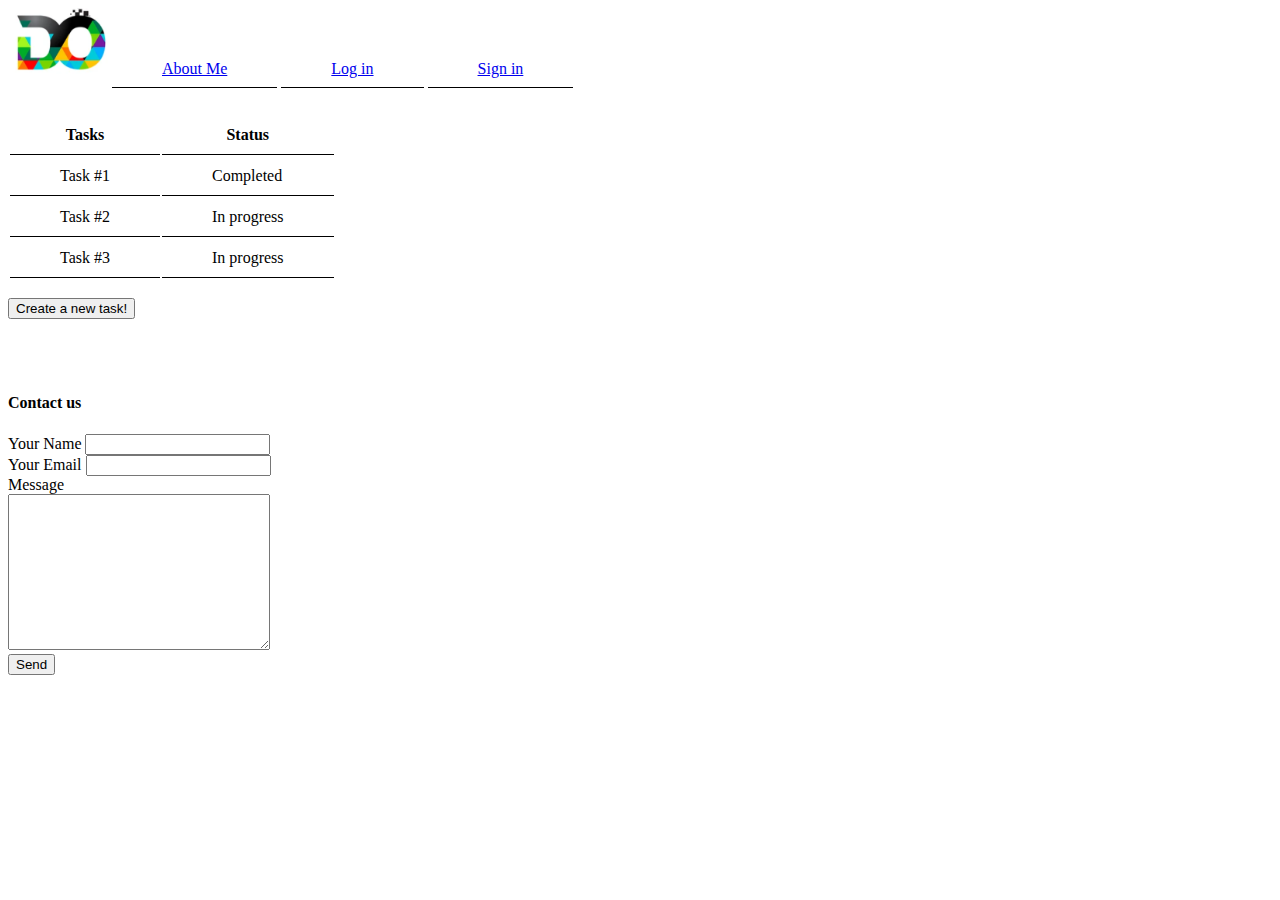
==== index.html @ 444b8e8a "HtmlCommit" ====
<!DOCTYPE html>
<html lang="en">
<head>
    <meta charset="UTF-8">
    <meta http-equiv="X-UA-Compatible" content="IE=edge">
    <meta name="viewport" content="width=device-width, initial-scale=1.0">
    <title>ToDo</title>

     <style>
        td, th, a{
            padding: 10px 50px;
            border-bottom: 1px solid black;
        }
        img{
            width: 100px;
        }
    </style>
</head>
<body>
    <header>
        <nav>
            <img src="images/logo.png" alt="">
            <a href="about.html">About Me</a>
            <a href="#">Log in</a>
            <a href="#">Sign in</a>
        </nav>
    </header>
    
    <br>
    <br>
    <main>
        <table>
            <thead>
                <tr>
                    <th>Tasks</th>
                    <th>Status</th>
                </tr>
            </thead>
            <tbody>
                <tr>
                    <td>Task #1</td>
                    <td>Completed</td>
                </tr>
                <tr>
                    <td>Task #2</td>
                    <td>In progress</td>
                </tr>
                <tr>
                    <td>Task #3</td>
                    <td>In progress</td>
                </tr>
            </tbody>
        </table>

        <br>
        <button>Create a new task!</button>

        
    </main>
    <br>
    <br>
    <footer>
        <br>
        <h4>Contact us</h4>
        <form>
            <label>Your Name</label>
            <input type="text">
            <br>
            <label>Your Email</label>
            <input type="text">
            <br>
            <label>Message</label>
            <br>
            <textarea cols="30" rows="10"></textarea>
            <br>
            <input type="submit" value="Send">
        </form>
    </footer>
</body>
</html>
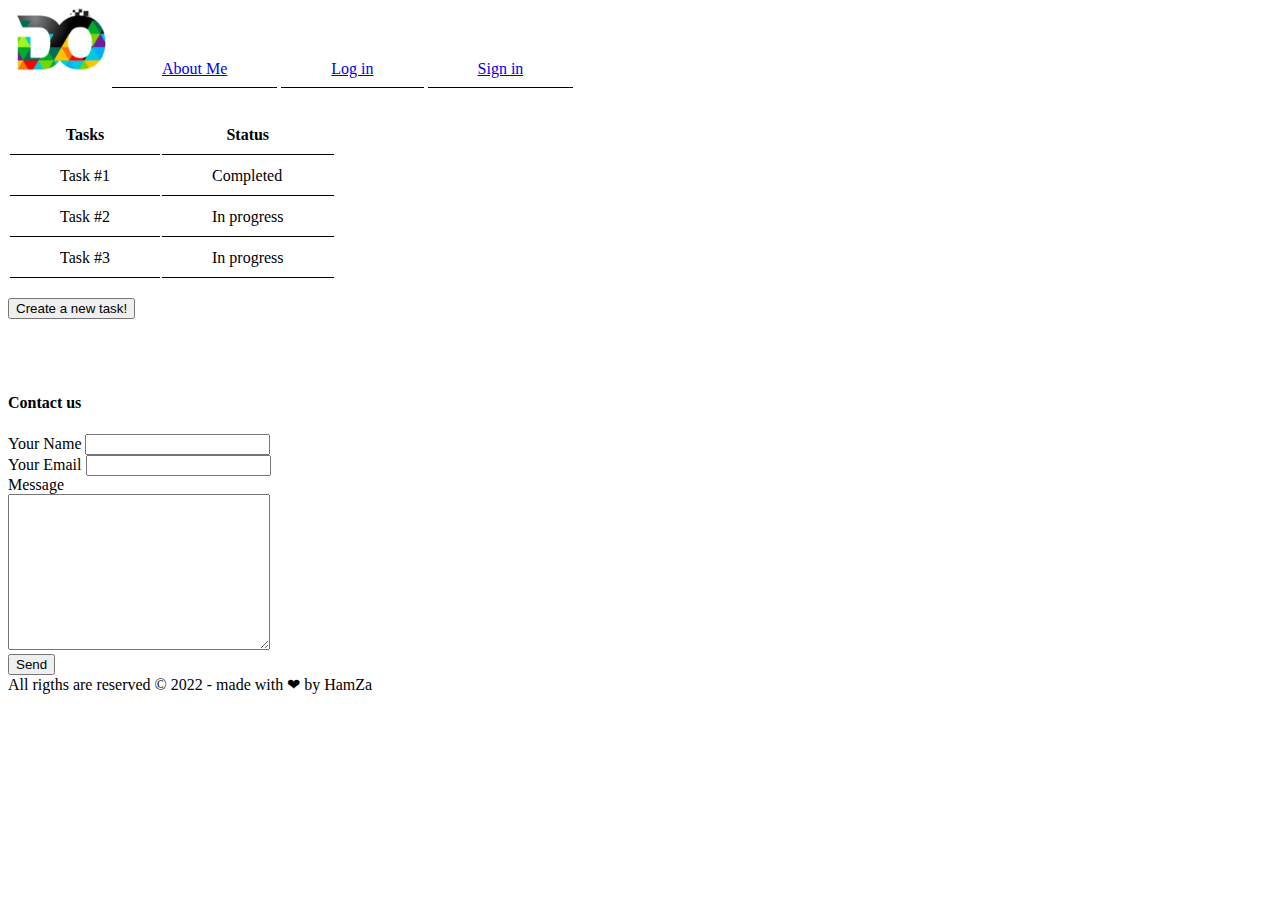
==== commit 583a13be: "Fixing" ====
--- a/index.html
+++ b/index.html
@@ -20,7 +20,7 @@
     <header>
         <nav>
             <img src="images/logo.png" alt="">
-            <a href="about.html">About Me</a>
+            <a href="About.html">About Me</a>
             <a href="#">Log in</a>
             <a href="#">Sign in</a>
         </nav>
@@ -75,6 +75,7 @@
             <br>
             <input type="submit" value="Send">
         </form>
+        <span>All rigths are reserved &copy; 2022 - made with ❤ by HamZa</span>
     </footer>
 </body>
 </html>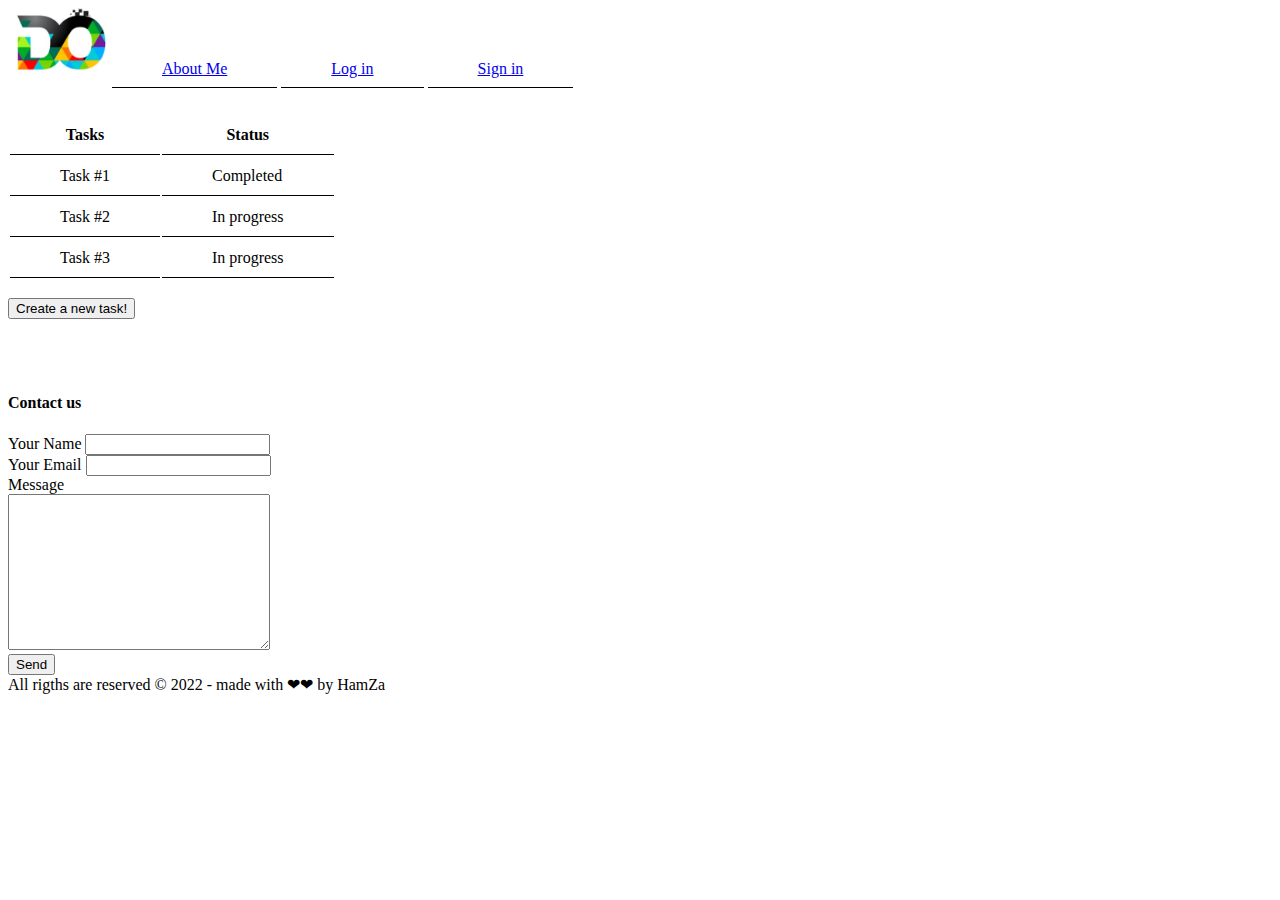
==== commit aad68db7: "AddCopyRights" ====
--- a/index.html
+++ b/index.html
@@ -75,7 +75,7 @@
             <br>
             <input type="submit" value="Send">
         </form>
-        <span>All rigths are reserved &copy; 2022 - made with ❤ by HamZa</span>
+        <span>All rigths are reserved &copy; 2022 - made with ❤❤ by HamZa</span>
     </footer>
 </body>
 </html>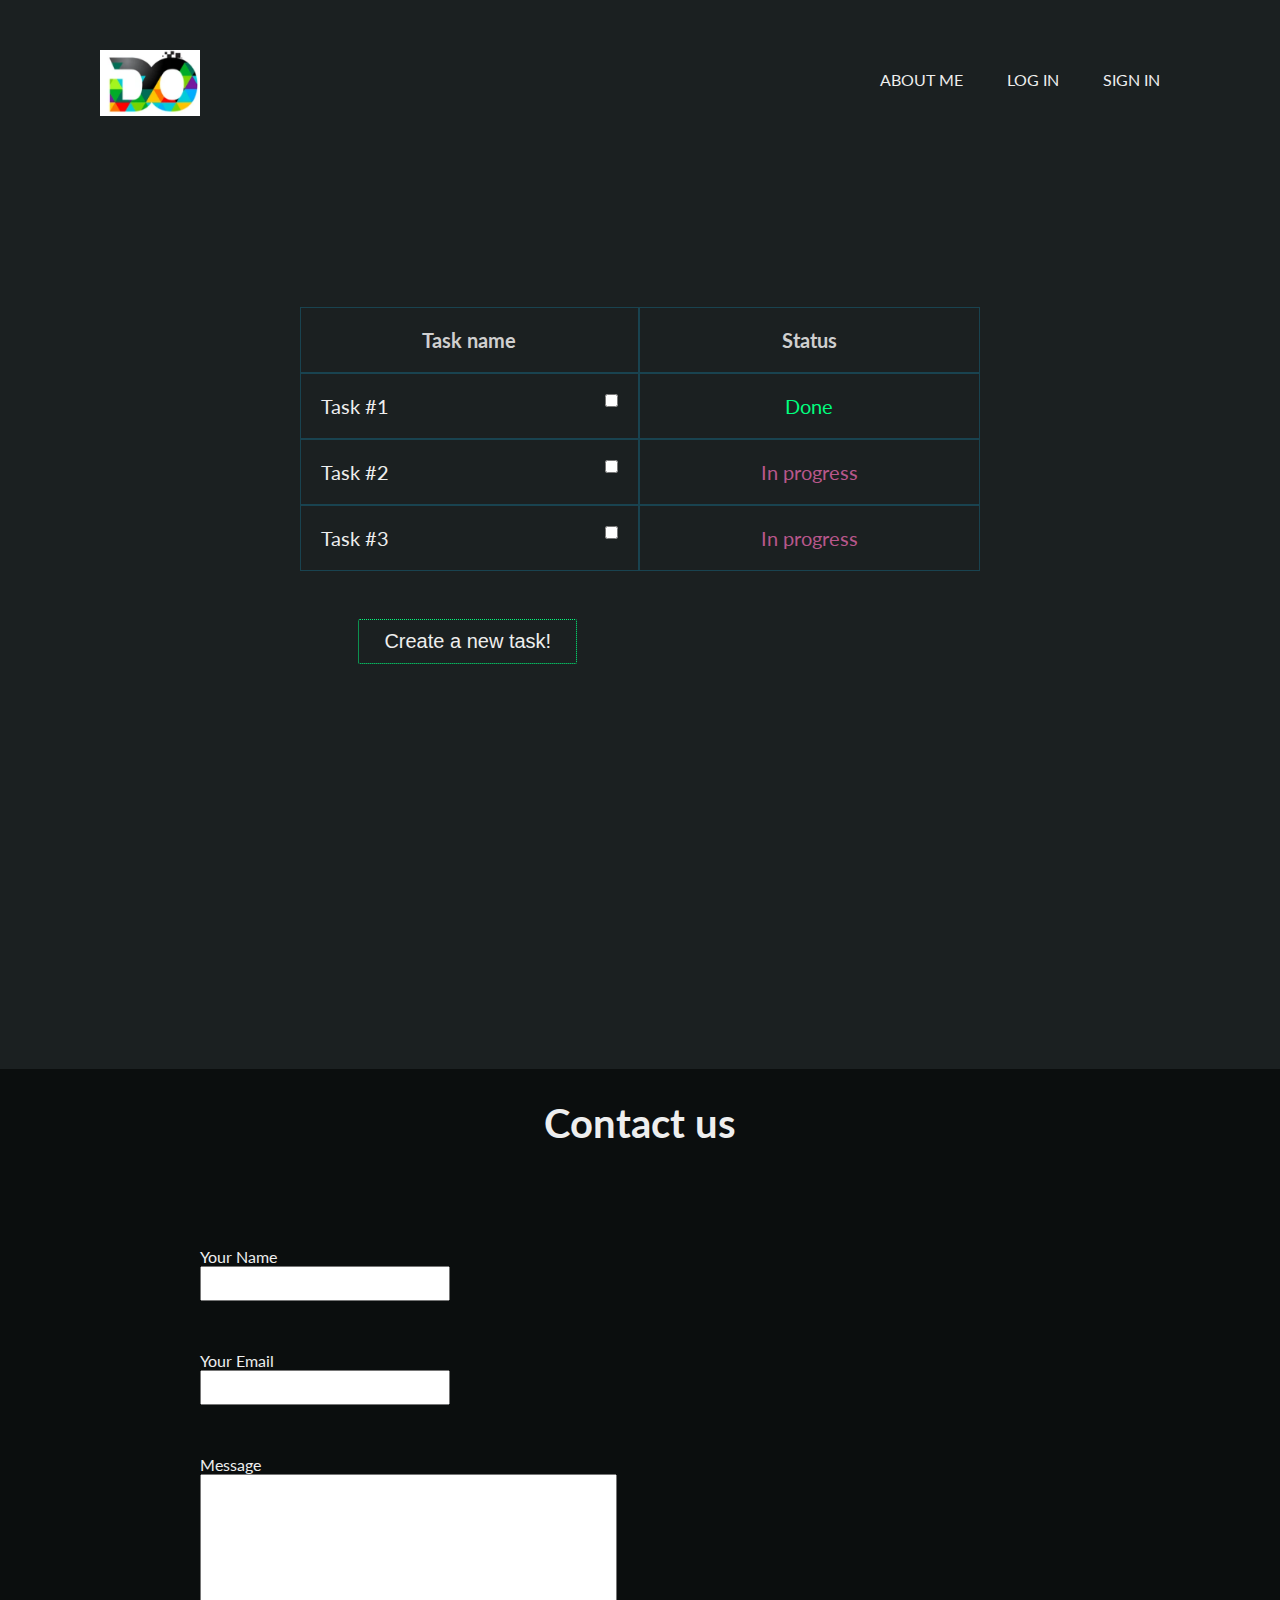
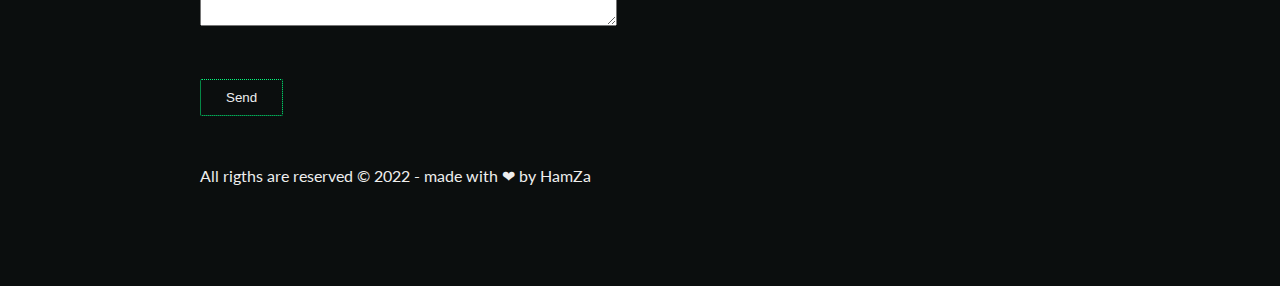
==== commit 65020d00: "AddStyles" ====
--- a/index.html
+++ b/index.html
@@ -1,81 +1,75 @@
 <!DOCTYPE html>
 <html lang="en">
+
 <head>
     <meta charset="UTF-8">
     <meta http-equiv="X-UA-Compatible" content="IE=edge">
     <meta name="viewport" content="width=device-width, initial-scale=1.0">
     <title>ToDo</title>
+    <link rel="stylesheet" href="css/styles.css">
+</head>
 
-     <style>
-        td, th, a{
-            padding: 10px 50px;
-            border-bottom: 1px solid black;
-        }
-        img{
-            width: 100px;
-        }
-    </style>
-</head>
 <body>
     <header>
         <nav>
             <img src="images/logo.png" alt="">
-            <a href="About.html">About Me</a>
-            <a href="#">Log in</a>
-            <a href="#">Sign in</a>
+            <div class="links">
+                <a href="About.html">About Me</a>
+                <a href="#">Log in</a>
+                <a href="#">Sign in</a>
+            </div>
         </nav>
     </header>
-    
-    <br>
-    <br>
+
     <main>
-        <table>
-            <thead>
-                <tr>
-                    <th>Tasks</th>
-                    <th>Status</th>
-                </tr>
-            </thead>
-            <tbody>
-                <tr>
-                    <td>Task #1</td>
-                    <td>Completed</td>
-                </tr>
-                <tr>
-                    <td>Task #2</td>
-                    <td>In progress</td>
-                </tr>
-                <tr>
-                    <td>Task #3</td>
-                    <td>In progress</td>
-                </tr>
-            </tbody>
-        </table>
 
-        <br>
-        <button>Create a new task!</button>
+        <div class="grid-container">
+            <div class="grid-item tasks-names">
+                Task name
+            </div>
+            <div class="grid-item status">
+                Status
+            </div>
+            <div class="grid-item taskname">
+                <span class="name">Task #1</span>
+                <input type="checkbox">
+            </div>
+            <div class="grid-item done">
+                Done
+            </div>
+            <div class="grid-item taskname">
+                <span class="name">Task #2</span>
+                <input type="checkbox">
+            </div>  
+            <div class="grid-item in-progress">
+                In progress
+            </div>
+            <div class="grid-item taskname">
+                <span class="name">Task #3</span>
+                <input type="checkbox">
+            </div>
+            <div class="grid-item in-progress">
+                In progress
+            </div>
+          </div>
 
-        
+        <button class="create_btn">Create a new task!</button>
+
     </main>
-    <br>
-    <br>
+
     <footer>
-        <br>
         <h4>Contact us</h4>
         <form>
             <label>Your Name</label>
             <input type="text">
-            <br>
             <label>Your Email</label>
             <input type="text">
-            <br>
             <label>Message</label>
-            <br>
-            <textarea cols="30" rows="10"></textarea>
-            <br>
+            <textarea cols="50" rows="10"></textarea>
             <input type="submit" value="Send">
         </form>
-        <span>All rigths are reserved &copy; 2022 - made with ❤❤ by HamZa</span>
-    </footer>
+        <span>All rigths are reserved &copy; 2022 - made with ❤ by HamZa</span>
+    </footer> 
 </body>
+
 </html>--- a/css/styles.css
+++ b/css/styles.css
@@ -0,0 +1,174 @@
+@import url('https://fonts.googleapis.com/css2?family=Lato:wght@100;400;900&display=swap');
+*{
+    margin: 0;
+    padding: 0;
+    box-sizing: border-box;
+}
+html, body{
+    height: 100%;
+    width: 100%;
+}
+body {
+    background-color: #1b2021;
+    color: #eee;
+    font-family: 'Lato', sans-serif;
+}
+
+nav{
+    margin: 50px 100px;
+}
+
+img{
+    width: 100px;
+}
+
+.links  {
+    float: right;
+}
+
+.links a {
+    margin: 20px;
+    display: inline-block;
+    text-decoration: none;
+    color: #eee;
+    text-transform: uppercase;
+    padding-bottom: 10px;
+}
+
+.links a:hover {
+    border-bottom: 1px dotted springgreen;
+    color: #ddd;
+}
+main{
+    display: block;
+    position: relative;
+    height: 100%;
+    width: 100%;
+}
+.grid-container {
+    position: absolute;
+    left:50%;
+    top: 30%;
+    transform: translate(-50%, -50%);
+    display: grid;
+    grid-template-columns: auto auto;
+    padding: 10px;
+    width: 700px;
+}
+
+.grid-item {
+  border: 1px solid #194350;
+  padding: 20px;
+  font-size: 20px;  
+  text-align: left;
+  text-align: center;
+}
+.tasks-names, .status{
+    font-weight: bolder;
+    color: rgb(207, 207, 207);
+}
+
+.done{
+    color: springgreen;
+}
+.in-progress{
+    color: #b8578c;
+}
+
+.taskname{
+    position: relative;
+}
+.taskname span{
+    float: left;
+}
+.taskname input{
+    float: right;
+}
+
+.create_btn{
+    position: absolute;
+    top: 50%;
+    left: 28%;
+    background-color: inherit;
+    outline: none;
+    color: #eee;
+    border: 1px dotted springgreen;
+    padding: 10px 25px;
+    border-radius: 2px;
+    font-size: 20px;
+}
+
+.create_btn:hover{
+    background-color: #131f24;
+    border: 1px solid springgreen;
+    cursor: pointer;
+}
+
+footer{
+    background-color: #0b0e0e;
+    padding: 20px 200px 100px;
+}
+footer h4{
+    text-align: center;
+    margin: 10px 0 100px 0;
+    font-size: 40px;
+}
+footer label{
+    display: block;
+}
+footer input{
+    margin-bottom: 50px;
+}
+footer input[type="text"]{
+    width: 250px;
+    height: 35px;
+}
+footer input[type="submit"]{
+    display: block;
+    margin-top: 50px;
+    background-color: inherit;
+    outline: none;
+    color: #eee;
+    border: 1px dotted springgreen;
+    padding: 10px 25px;
+    border-radius: 2px;
+}
+
+footer input[type="submit"]:hover {
+    background-color: #131f24;
+    border: 1px solid springgreen;
+    cursor: pointer;
+}
+
+
+/*About Styles*/
+
+main table{
+    position: absolute;
+    left: 50%;
+    top: 30%;
+    transform: translate(-50%, -50%);
+}
+main table img{
+    width: 300px;
+    margin-right: 30px;
+    border-radius: 20px;
+}
+main table td h1{
+    font-size: 60px;
+    margin-bottom: 10px;
+}
+main table td p{
+    font-size: 25px;
+    margin-bottom: 10px;
+}
+main table td a{
+    text-decoration: none;
+    padding: 10px 20px;
+    color: #eee;
+    background-color: #131f24;
+    border: 1px solid springgreen;
+    cursor: pointer;
+    display: inline-block;
+    margin-top: 20px;
+}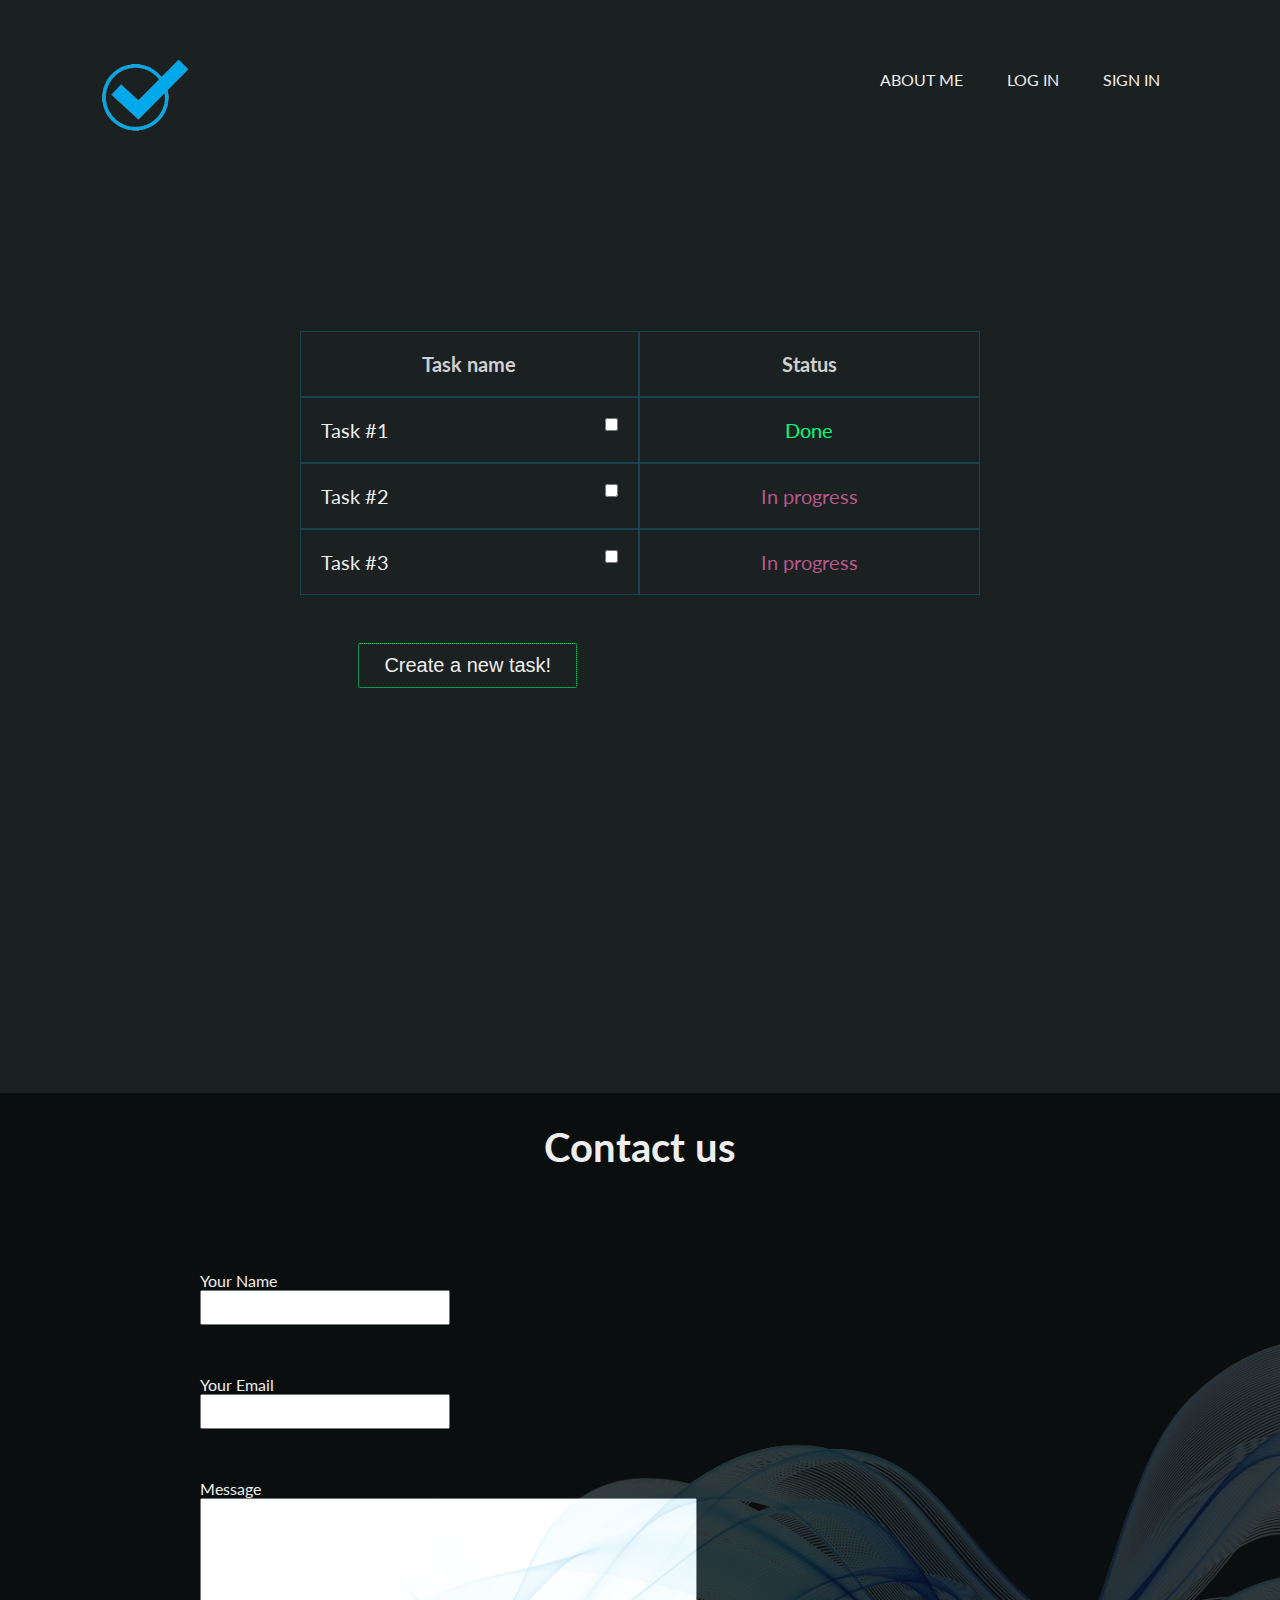
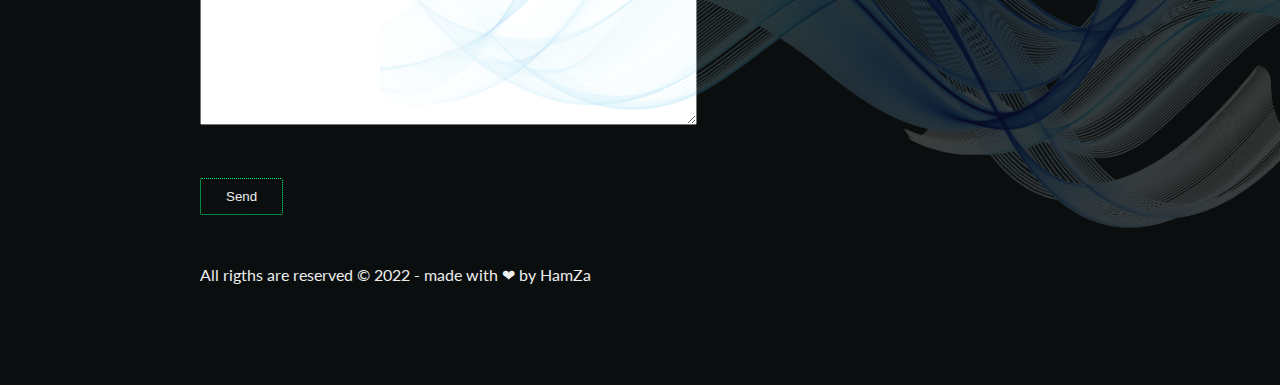
==== commit 29351725: "addStyles" ====
--- a/index.html
+++ b/index.html
@@ -12,7 +12,7 @@
 <body>
     <header>
         <nav>
-            <img src="images/logo.png" alt="">
+            <img src="images/logo.png" alt="LOGO">
             <div class="links">
                 <a href="About.html">About Me</a>
                 <a href="#">Log in</a>
@@ -65,9 +65,10 @@
             <label>Your Email</label>
             <input type="text">
             <label>Message</label>
-            <textarea cols="50" rows="10"></textarea>
+            <textarea cols="60" rows="15"></textarea>
             <input type="submit" value="Send">
         </form>
+        <img src="images/smoke.png" alt="LOGO">
         <span>All rigths are reserved &copy; 2022 - made with ❤ by HamZa</span>
     </footer> 
 </body>
--- a/css/styles.css
+++ b/css/styles.css
@@ -18,8 +18,8 @@
     margin: 50px 100px;
 }
 
-img{
-    width: 100px;
+nav img{
+    width: 90px;
 }
 
 .links  {
@@ -107,6 +107,7 @@
 footer{
     background-color: #0b0e0e;
     padding: 20px 200px 100px;
+    position: relative;
 }
 footer h4{
     text-align: center;
@@ -171,4 +172,12 @@
     cursor: pointer;
     display: inline-block;
     margin-top: 20px;
+}
+
+footer img{
+    width: 900px;
+    position: absolute;
+    right: 0;
+    top: -90px;
+    opacity: 0.2;
 }